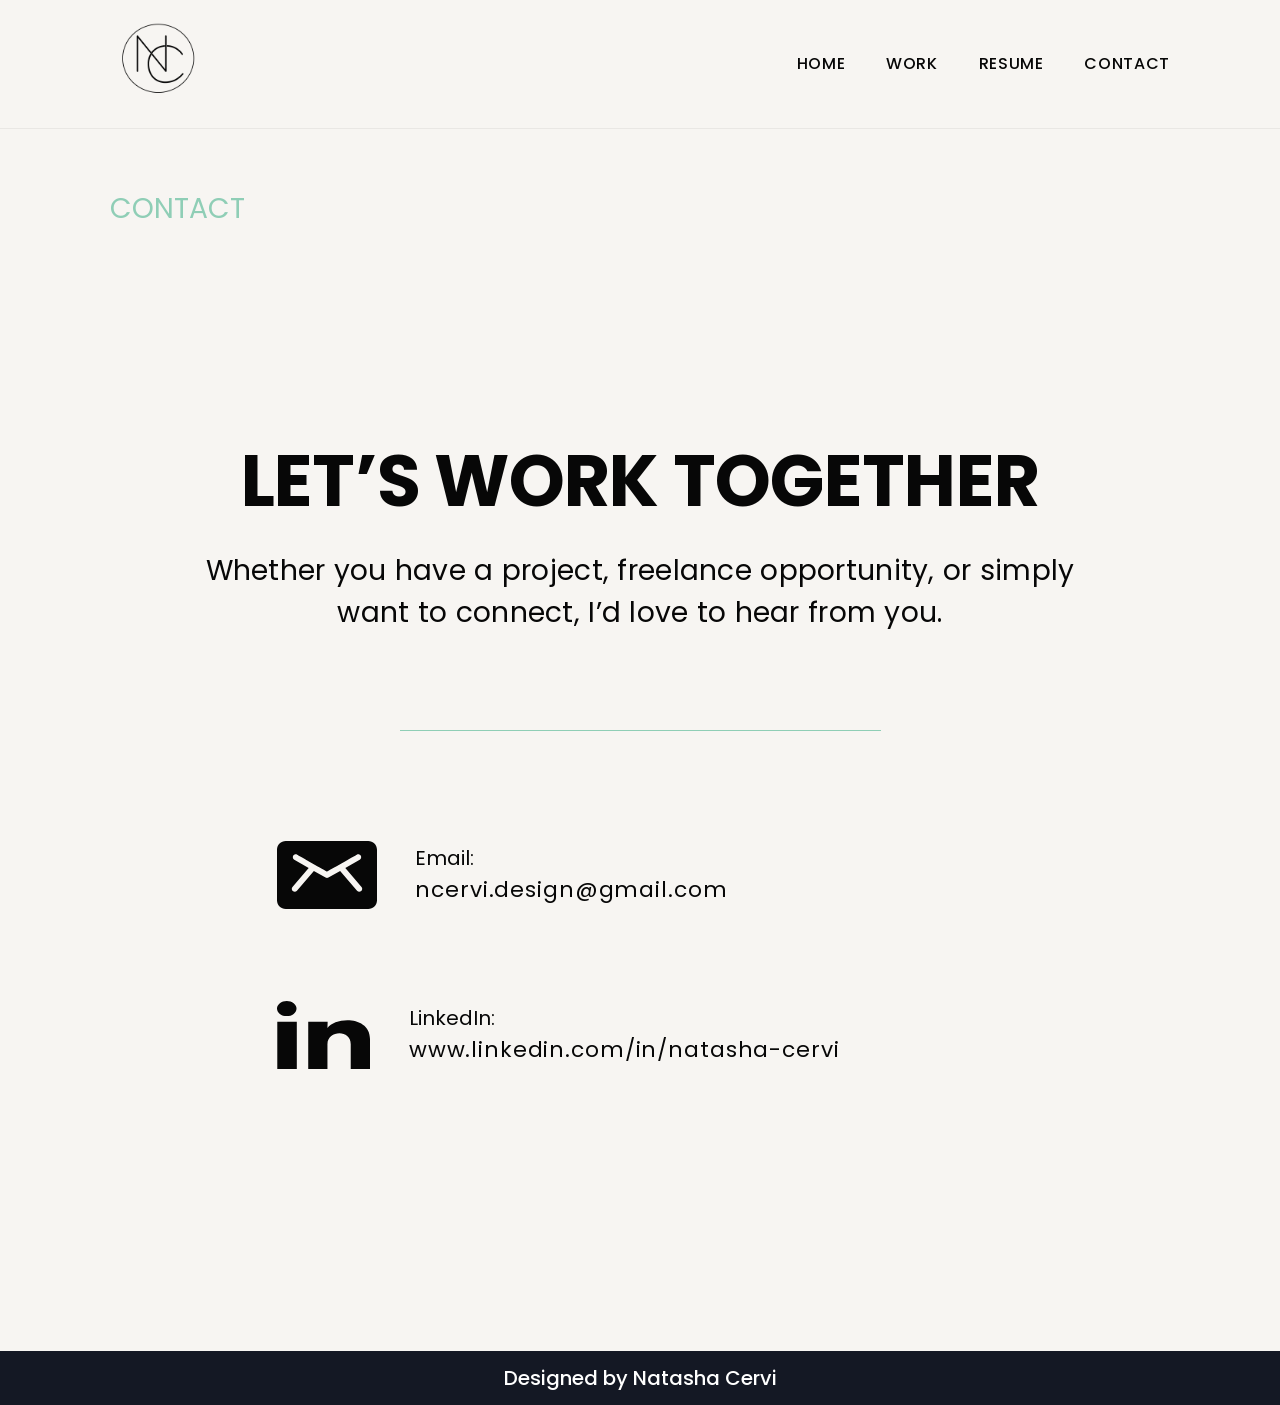
==== portfolio-site/contact.html @ 6b3d6b24 "initial portfolio commit" ====
<!DOCTYPE html>
<html lang="en">
<head>
  <meta charset="UTF-8">
  <meta name="viewport" content="width=device-width, initial-scale=1.0">
  <title>Contact — Natasha Cervi</title>
  <meta name="description" content="Contact Natasha Cervi — whether you have a project, freelance opportunity, or simply want to connect.">
  <link rel="preconnect" href="https://fonts.googleapis.com">
  <link rel="preconnect" href="https://fonts.gstatic.com" crossorigin>
  <link href="https://fonts.googleapis.com/css2?family=Poppins:wght@400;500;600;700&display=swap" rel="stylesheet">
  <link rel="stylesheet" href="css/styles.css">
</head>
<body class="page-contact">

  <header class="site-header">
    <a class="brand" href="index.html" aria-label="Natasha Cervi — Home">
      <img src="assets/logo-transparent.png" alt="Natasha Cervi NC monogram logo" width="123" height="123">
    </a>
    <button class="nav-toggle" type="button" aria-expanded="false" aria-label="Toggle navigation">
      <span></span><span></span><span></span>
    </button>
    <nav class="main-nav" aria-label="Main navigation">
      <a href="index.html">HOME</a>
      <a href="work.html">WORK</a>
      <a href="resume.html">RESUME</a>
      <a href="contact.html" aria-current="page">CONTACT</a>
    </nav>
  </header>

  <main class="container">
    <p class="contact-label">CONTACT</p>

    <h1 class="contact-title">LET’S WORK TOGETHER</h1>

    <p class="contact-blurb">Whether you have a project, freelance opportunity, or simply want to connect, I’d love to hear from you.</p>

    <img class="contact-divider-short" src="assets/divider-contact-short.svg" alt="" width="481" height="1">

    <section class="contact-cards">
      <a class="contact-card" href="mailto:ncervi.design@gmail.com">
        <img class="card-icon icon-email" src="assets/email-block.svg" alt="" width="100" height="68">
        <span>
          <span class="card-label">Email:</span><br>
          <span class="card-value">ncervi.design@gmail.com</span>
        </span>
      </a>

      <a class="contact-card" href="https://www.linkedin.com/in/natasha-cervi" target="_blank" rel="noopener">
        <img class="card-icon icon-linkedin" src="assets/linkedin-footer.svg" alt="" width="93" height="68">
        <span>
          <span class="card-label">LinkedIn:</span><br>
          <span class="card-value">www.linkedin.com/in/natasha-cervi</span>
        </span>
      </a>
    </section>

  </main>

  <footer class="site-footer footer-simple">
    <div class="footer-bar">Designed by Natasha Cervi</div>
  </footer>

  <script src="js/site.js"></script>
</body>
</html>
---- portfolio-site/css/styles.css ----
/* ==========================================================================
   Natasha Cervi — Portfolio
   Design source: Figma "Portfolio-Website" — Wireframes (Desktop frames)
   Target: static HTML/CSS/JS (Squarespace code-injection friendly)
   ========================================================================== */

/* ---- Design tokens (from Figma) ---- */
:root {
  --bg: #f7f5f2;                       /* page background */
  --ink: #070707;                      /* primary text */
  --mint: #8fceb6;                     /* accent */
  --mint-soft: rgba(143, 206, 182, .27); /* skills panel */
  --mint-line: #a2d5c2;                /* footer box border */
  --footer-bg: #f4f4f6;
  --dark-bar: #141824;
  --font-main: 'Poppins', sans-serif;
  --page-max: 1440px;
  --gutter: clamp(24px, 8.6vw, 126px);
}

* { box-sizing: border-box; margin: 0; padding: 0; }

html { scroll-behavior: smooth; }

body {
  background: var(--bg);
  color: var(--ink);
  font-family: var(--font-main);
  -webkit-font-smoothing: antialiased;
  /* Sticky footer: pin the footer to the bottom on short pages */
  display: flex;
  flex-direction: column;
  min-height: 100vh;
  min-height: 100svh; /* small-viewport height where supported */
}

main { flex: 1 0 auto; } /* grows to fill leftover space, pushing footer down */

body.page-home { background: #fff; } /* Home artboard is white in Figma */

img { display: block; max-width: 100%; }
a { color: inherit; text-decoration: none; }
ul { list-style: none; }

.container { max-width: var(--page-max); margin: 0 auto; }

/* ==========================================================================
   Header (all pages) — sticky nav bar
   ========================================================================== */
.site-header {
  position: sticky;
  top: 0;
  z-index: 100;
  display: flex;
  align-items: center;
  justify-content: space-between;
  gap: 24px;
  padding: 16px var(--gutter);
  background: var(--bg);
  border-bottom: 1px solid rgba(7, 7, 7, .06);
}
body.page-home .site-header { background: #fff; }

.brand {
  flex: 0 0 auto;
  width: 96px;
  height: 96px;
}
.brand img { width: 96px; height: 96px; object-fit: contain; }

.main-nav {
  display: flex;
  align-items: center;
  gap: clamp(24px, 3.2vw, 56px);
  font-size: clamp(15px, 1.25vw, 19px);
  font-weight: 500;
  letter-spacing: .04em;
  line-height: 1.2;
}
.main-nav a { transition: color .2s ease; }
.main-nav a:hover { color: var(--mint); }

.nav-toggle {
  display: none;
  background: none;
  border: 0;
  cursor: pointer;
  padding: 10px;
}
.nav-toggle span {
  display: block;
  width: 30px;
  height: 3px;
  background: var(--ink);
  margin: 6px 0;
  transition: transform .25s ease, opacity .25s ease;
}
.nav-open .nav-toggle span:nth-child(1) { transform: translateY(9px) rotate(45deg); }
.nav-open .nav-toggle span:nth-child(2) { opacity: 0; }
.nav-open .nav-toggle span:nth-child(3) { transform: translateY(-9px) rotate(-45deg); }

/* ==========================================================================
   HOME
   ========================================================================== */
.hero {
  display: grid;
  grid-template-columns: minmax(0, 1fr) minmax(0, 566px);
  justify-content: space-between;
  gap: 48px;
  padding: 0 var(--gutter);
  margin-top: clamp(40px, 6.5vw, 96px);
}

.hero-hi {
  font-size: clamp(24px, 2.5vw, 38px);
  font-weight: 400;
  line-height: 1.15;
}

.hero-title {
  font-size: clamp(36px, 4.5vw, 65px);
  font-weight: 600;
  line-height: 1.2;
  margin-top: 16px;
  white-space: nowrap; /* one line across the hero, per Figma (title sits above the photo) */
}

.hero-intro {
  font-size: clamp(20px, 2.3vw, 34px);
  line-height: 1.55;
  max-width: 708px;
  margin-top: clamp(32px, 4vw, 56px);
}

/* Hero photo — Figma "AI headshot 1": 566×580 @ x755 on the 1440 frame */
.hero-photo {
  position: relative;
  width: min(566px, 100%);
  justify-self: end;
  align-self: start;
  margin-right: -7px;                   /* photo overhangs the right gutter, per Figma */
  margin-top: clamp(96px, 23vw, 332px); /* photo top sits ~332px below hero top, per Figma */
}
/* Mint accent panel behind photo — Figma "Rectangle 21": 484×634 @ x858.
   It peeks 27px above and below the photo and 21px to its right,
   while the photo hangs 103px past the panel's left edge. */
.hero-photo::before {
  content: "";
  position: absolute;
  inset: -27px -21px -27px 103px;
  background: rgba(143, 206, 182, .5);
}
.hero-photo img {
  position: relative; /* keeps the photo painted above the mint panel */
  width: 100%;
  height: auto;
  aspect-ratio: 566 / 580;
  object-fit: cover;
}

.home-cta {
  padding: 0 var(--gutter);
  /* breathing room between hero and CTA, per Figma (~289px) */
  margin-top: clamp(160px, 24vw, 288px);
}
.home-cta a {
  display: inline-flex;
  align-items: center;
  gap: 14px;
  font-size: clamp(20px, 2vw, 28px);
  font-weight: 600;
  transition: color .2s ease;
}
.home-cta a:hover { color: var(--mint); }

.divider-line { width: 100%; height: 1px; }
.home-divider {
  padding: 0 var(--gutter) clamp(96px, 10vw, 150px); /* empty space below the line */
  margin-top: 28px;                                   /* line sits just under CTA, per Figma */
}
.home-divider img { width: 100%; }

/* ==========================================================================
   WORK
   ========================================================================== */
.work-title {
  font-size: clamp(36px, 4.2vw, 60px);
  font-weight: 500;
  padding: 0 var(--gutter);
  margin-top: clamp(36px, 4vw, 56px);
}
.work-sub {
  padding: 0 var(--gutter);
  font-size: clamp(19px, 1.9vw, 28px);
  line-height: 1.5;
  max-width: none;
  text-align: center;
  margin-top: 20px;
}

/* Uniform stacked layout: text block on top, image underneath — identical for every project */
.project {
  display: grid;
  grid-template-columns: minmax(0, 1fr);
  justify-items: center;
  gap: clamp(32px, 4vw, 56px);
  padding: 0 var(--gutter);
  margin-top: clamp(72px, 10.5vw, 208px);
}
.project-info,
.project-media { width: min(860px, 100%); }

.project-media img {
  width: 100%;
  height: auto;
  display: block;
  transition: transform .3s ease, box-shadow .3s ease;
}
.project--border .project-media img { border: 1px solid #000; }

/* Case-study image hover: gentle lift + lighter-mint frame + soft glow */
.project-media:hover img {
  transform: translateY(-6px);
  box-shadow: 0 0 0 4px var(--mint-line), 0 18px 40px rgba(143, 206, 182, .45);
}

.project-num { font-size: 24px; }
.project-title {
  font-size: clamp(30px, 3.2vw, 46px);
  font-weight: 700;
  line-height: 1.15;
  margin-top: 8px;
}
.project-tags {
  font-size: clamp(18px, 1.6vw, 24px);
  font-weight: 600;
  margin-top: 10px;
  white-space: nowrap;
}
.project-desc {
  font-size: clamp(18px, 1.7vw, 24px);
  line-height: 1.45;
  margin-top: 24px;
}

.case-link {
  display: inline-flex;
  align-items: center;
  gap: 12px;
  font-size: clamp(18px, 1.7vw, 24px);
  margin-top: 40px;
  margin-left: -12px;
  padding: 8px 12px;
  transition: background .2s ease;
}
.case-link:hover { background: var(--mint-line); } /* lighter mint, matches arrow tone */

.icon-arrow { width: 28px; height: 28px; flex: 0 0 auto; }
/* Figma arrows are corner arrows — rotate to read as ← / → */
.icon-arrow.arrow-left  { transform: rotate(135deg); }
.icon-arrow.arrow-right { transform: rotate(-45deg); }
.case-link:hover .icon-arrow.arrow-left  { transform: rotate(135deg) translateX(-4px); }
.case-link:hover .icon-arrow.arrow-right { transform: rotate(-45deg) translateX(4px); }

/* ==========================================================================
   FOOTER (shared: Work + Contact) — #f4f4f6 band, 2px mint box, dark bar
   ========================================================================== */
.site-footer {
  margin-top: clamp(72px, 8vw, 128px);
  background: var(--footer-bg);
  padding: 10px;
}

.footer-box {
  max-width: 1420px;
  margin: 0 auto;
  border: 2px solid var(--mint-line);
  display: flex;
  align-items: center;
  justify-content: space-between;
  gap: 48px;
  padding: clamp(40px, 5vw, 64px) clamp(32px, 6vw, 88px);
}

.footer-cta h2 {
  font-size: clamp(28px, 3.2vw, 48px);
  font-weight: 600;
  letter-spacing: .06em;
}
.footer-cta p {
  font-size: clamp(15px, 1.25vw, 18px);
  font-weight: 500;
  line-height: 1.5;
  margin-top: 14px;
  max-width: 520px;
}

.footer-side {
  display: flex;
  flex-direction: column;
  align-items: flex-end;
  gap: 20px;
  flex: 0 0 auto;
}
.footer-side .footer-link {
  font-size: clamp(16px, 1.5vw, 22px);
  font-weight: 600;
  transition: color .2s ease;
}
.footer-side .footer-link:hover { color: var(--mint); }

.footer-icons { display: flex; align-items: center; gap: 28px; }
.footer-icons a { display: block; transition: opacity .2s ease; }
.footer-icons a:hover { opacity: .6; }
.footer-icons .icon-linkedin-sm { width: 82px; height: 59.7px; }
.footer-icons .icon-email-sm    { width: 62px; height: 47.1
}
.footer-contact p a { text-decoration: underline; text-underline-offset: 4px; }
.footer-contact .footer-linkedin { width: 62px; height: 42px; }

.footer-bar {
  background: var(--dark-bar);
  color: #fff;
  font-weight: 500;
  font-size: 20px;
  text-align: center;
  height: 54px;
  line-height: 54px;
}

/* Footer variant: black bar only, no mint box */
.site-footer.footer-simple {
  padding: 0;
  background: transparent;
  margin-top: clamp(180px, 18.5vw, 272px); /* ~8 lines below last VIEW CASE STUDY */
}

/* Contact: even more air before the footer so the page breathes */
.page-contact .site-footer.footer-simple { margin-top: clamp(200px, 21vw, 310px); }

/* ==========================================================================
   RESUME
   ========================================================================== */
.resume-head { padding: 0 var(--gutter); margin-top: clamp(56px, 7vw, 104px); }
.resume-head h1 { font-size: clamp(36px, 4.2vw, 60px); font-weight: 500; } /* matches Work page H1 */
.resume-sub {
  font-size: clamp(20px, 2vw, 32px);
  font-weight: 500;
  text-align: center;
  max-width: 1220px;
  margin: 22px auto 0;
}
.resume-intro {
  font-size: clamp(17px, 1.55vw, 22px);
  text-align: center;
  max-width: 1244px;
  margin: 28px auto 0;
  line-height: 1.6;
}

.resume-divider-long {
  width: min(1221px, 100%);
  margin: 64px auto 0;
  display: block;
}

.jobs { padding: 0 var(--gutter); margin-top: clamp(80px, 9vw, 132px); }
.job { max-width: 1141px; }
.job + .job { margin-top: clamp(48px, 4vw, 64px); } /* space below line = space above line */

.job-title { font-size: clamp(22px, 2.2vw, 32px); font-weight: 500; }
.job-title .job-num { font-weight: 400; }
.job-meta { font-size: clamp(16px, 1.7vw, 24px); margin-top: 10px; line-height: 1.5; }
.job-desc {
  font-size: clamp(16px, 1.7vw, 24px);
  line-height: 1.45;
  margin-top: 14px;
  max-width: 1100px;
}

.job-divider {
  width: min(597px, 100%);
  margin: clamp(48px, 4vw, 64px) 0 0;
  border: none;
  border-top: 1px solid #000;
}

.skills {
  width: min(1264px, calc(100% - (var(--gutter) * 2)));
  margin: clamp(96px, 11vw, 168px) auto 0;
  background: transparent;                 /* mint appears on hover only */
  transition: background .3s ease;
  padding: clamp(48px, 4.5vw, 72px) clamp(32px, 4.5vw, 64px);
  display: grid;
  grid-template-columns: repeat(3, auto);   /* columns size to their content */
  justify-content: space-between;
  gap: clamp(28px, 3vw, 44px);
}
.skills:hover { background: var(--mint-soft); }
.skills h2 { font-size: clamp(28px, 2.8vw, 40px); font-weight: 500; margin-bottom: 24px; }
.skills ul { list-style: disc; padding-left: clamp(20px, 1.5vw, 28px); }
.skills li { font-size: clamp(17px, 1.7vw, 25px); line-height: 1.8; white-space: nowrap; }

.edu { padding: 0 var(--gutter); margin-top: clamp(96px, 11vw, 176px); }
.edu h2 { font-size: clamp(28px, 2.9vw, 42px); font-weight: 400; }
.edu-divider { width: min(586px, 100%); margin-top: 24px; display: block; }
.edu-item-divider { width: min(586px, 100%); margin-top: clamp(48px, 4vw, 64px); display: block; }
.edu-item + .edu-item { margin-top: clamp(48px, 4vw, 64px); }
.edu-item h3 { font-size: clamp(24px, 2.5vw, 36px); font-weight: 500; }
.edu-item p { font-size: clamp(20px, 2.2vw, 32px); margin-top: 6px; }

.resume-download {
  max-width: var(--page-max);
  margin: clamp(96px, 8vw, 136px) auto clamp(48px, 4vw, 60px);
  padding: 0 var(--gutter);
  display: flex;
  justify-content: flex-end;
  align-items: center;
  gap: 18px;
  font-size: clamp(24px, 2.5vw, 36px);
}
.resume-download a {
  display: inline-flex;
  align-items: center;
  gap: 18px;
  transition: color .2s ease;
}
.resume-download a:hover { color: var(--mint); }
.resume-download img { width: 56px; height: 56px; }

/* ==========================================================================
   CONTACT
   ========================================================================== */
.contact-label {
  color: var(--mint);
  font-size: clamp(22px, 2.2vw, 32px);
  padding: 0 var(--gutter);
  margin-top: clamp(48px, 4.5vw, 72px);
}

.contact-title {
  font-size: clamp(44px, 5.6vw, 80px);
  font-weight: 700;
  letter-spacing: -0.01em;
  text-align: center;
  line-height: 1.1;
  padding: 0 var(--gutter);
  margin-top: clamp(112px, 16.6vw, 240px);
}

.contact-blurb {
  font-size: clamp(20px, 2.2vw, 32px);
  letter-spacing: .01em;
  text-align: center;
  max-width: min(952px, 100%);
  line-height: 1.5;
  margin: clamp(28px, 2.2vw, 32px) auto 0;
  padding: 0 24px;
}

.contact-divider-short {
  width: min(481px, 60%);
  margin: clamp(72px, 7.5vw, 112px) auto 0;
  display: block;
}

.contact-cards {
  width: min(726px, calc(100% - (var(--gutter) * 2)));
  margin: clamp(72px, 7.5vw, 112px) auto 0;
  display: flex;
  flex-direction: column;
  gap: clamp(56px, 5vw, 72px);
}
.contact-card {
  display: flex;
  align-items: center;
  gap: clamp(24px, 3vw, 40px);
  margin: 0 -16px;                /* bleed out so text/icons don't shift on hover */
  padding: 14px 16px;
  transition: background .2s ease;
}
/* Same mint hover as the Work page case-study links */
.contact-card:hover { background: var(--mint-line); }
.contact-card .card-icon { flex: 0 0 auto; }
.contact-card .icon-email    { width: 100px; height: 68px; }
.contact-card .icon-linkedin { width: 93.4px; height: 68px; }
.contact-card .card-label { font-size: 20px; }
.contact-card .card-value { font-size: clamp(18px, 1.7vw, 24px); letter-spacing: .04em; margin-top: 14px; }

/* Footer: same simple footer as Work (black bar only — .site-footer.footer-simple) */

/* ==========================================================================
   CASE-STUDY CAROUSEL (Work page) — overlay gallery opened from VIEW CASE STUDY
   ========================================================================== */
body.carousel-open { overflow: hidden; } /* lock page scroll while the gallery is open */

.carousel {
  position: fixed;
  inset: 0;
  z-index: 1000;
  display: flex;
  align-items: center;
  justify-content: center;
  padding: clamp(16px, 4vw, 48px);
}
.carousel[hidden] { display: none; }

.carousel-scrim {
  position: absolute;
  inset: 0;
  background: rgba(7, 7, 7, .78);
  cursor: pointer;
}

.carousel-stage {
  position: relative;
  width: min(1100px, 100%);
  max-height: 100%;
  display: flex;
  flex-direction: column;
  gap: 18px;
  background: var(--bg);
  padding: clamp(20px, 3.4vw, 44px) clamp(56px, 6vw, 84px) clamp(18px, 2.4vw, 28px);
}

.carousel-viewport { overflow: hidden; }
.carousel-track {
  display: flex;
  transition: transform .35s ease;
}
.carousel-slide {
  flex: 0 0 100%;
  min-width: 0;
  max-height: 68vh;
  object-fit: contain;
  background: #fff;
}
.carousel-empty {
  padding: clamp(40px, 8vw, 96px) 0;
  text-align: center;
  font-size: clamp(18px, 1.7vw, 24px);
  color: rgba(7, 7, 7, .55);
}

/* Prev / next / close — same mint hover language as the clickable cards */
.carousel-nav,
.carousel-close {
  position: absolute;
  display: flex;
  align-items: center;
  justify-content: center;
  background: #fff;
  border: 1px solid #000;
  cursor: pointer;
  transition: background .2s ease;
}
.carousel-nav:hover,
.carousel-close:hover { background: var(--mint-line); }

.carousel-nav {
  top: 50%;
  transform: translateY(-50%);
  width: 52px;
  height: 52px;
}
.carousel-prev { left: clamp(10px, 1.6vw, 20px); }
.carousel-next { right: clamp(10px, 1.6vw, 20px); }

.carousel-close {
  top: clamp(10px, 1.6vw, 20px);
  right: clamp(10px, 1.6vw, 20px);
  width: 42px;
  height: 42px;
  font-size: 20px;
  line-height: 1;
}

.carousel-caption {
  display: flex;
  align-items: baseline;
  justify-content: space-between;
  gap: 24px;
  font-weight: 600;
}
.carousel-title { font-size: clamp(18px, 1.7vw, 24px); letter-spacing: .04em; }
.carousel-count { font-size: clamp(15px, 1.3vw, 18px); font-weight: 500; color: rgba(7, 7, 7, .6); }

@media (max-width: 700px) {
  .carousel-stage { padding-left: 20px; padding-right: 20px; }
  .carousel-nav { width: 42px; height: 42px; top: auto; bottom: calc(100% + 10px); transform: none; }
  .carousel-prev { left: 20px; }
  .carousel-next { right: 20px; }
  .carousel-close { top: -52px; right: 0; background: transparent; border-color: #fff; color: #fff; }
  .carousel-close:hover { background: rgba(255, 255, 255, .15); }
  .carousel-close svg, .carousel-close { color: #fff; }
}

/* ==========================================================================
   Responsive
   ========================================================================== */
@media (max-width: 1100px) {
  .hero { grid-template-columns: 1fr; }
  .hero-title { white-space: normal; } /* let the title wrap once stacked */
  .hero-photo { margin: 64px auto 0; }  /* stacked: center photo, drop the big Figma offset */
  .skills { grid-template-columns: 1fr; gap: 32px; }
}

@media (max-width: 900px) {
  .nav-toggle { display: block; }
  .hero-photo::before { inset: -18px -12px -18px 56px; } /* scale panel offsets down on small screens */  .main-nav {
    display: none;
    position: absolute;
    top: 100%;
    left: 0;
    right: 0;
    background: var(--bg);
    flex-direction: column;
    gap: 20px;
    padding: 24px var(--gutter) 32px;
    border-bottom: 1px solid rgba(0, 0, 0, .1);
  }
  body.page-home .main-nav { background: #fff; }
  .nav-open .main-nav { display: flex; }
  .site-header { padding-top: 14px; padding-bottom: 14px; }
  .brand, .brand img { width: 64px; height: 64px; }
  .footer-box { flex-direction: column; align-items: flex-start; }
  .footer-side { align-items: flex-start; }
  .footer-icons { gap: 24px; }
}

@media (max-width: 560px) {
  /* Contact: shrink icons and let long addresses wrap cleanly */
  .contact-card { gap: 20px; }
  .contact-card .icon-email    { width: 62px; height: auto; }
  .contact-card .icon-linkedin { width: 58px; height: auto; }
  .contact-card .card-value { word-break: break-word; }
}
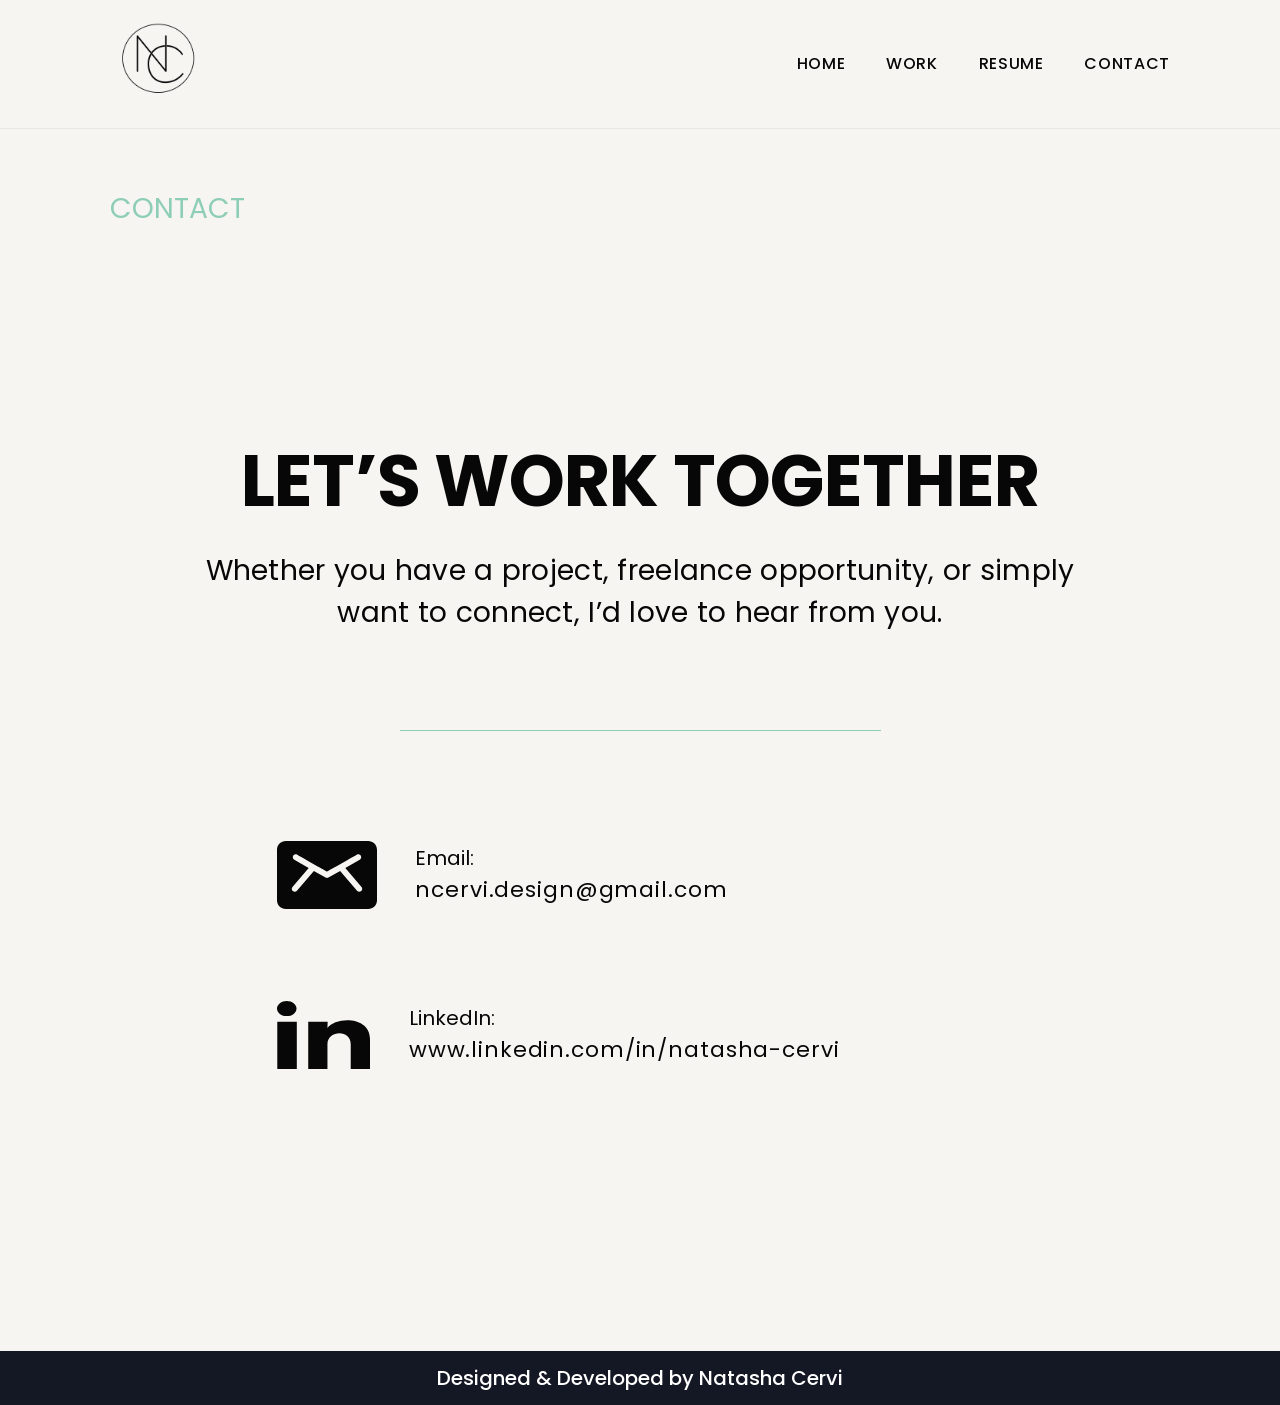
==== commit 1889fec5: "Add Designed & Developed by Natasha Cervi footer to all pages" ====
--- a/portfolio-site/contact.html
+++ b/portfolio-site/contact.html
@@ -57,7 +57,7 @@
   </main>
 
   <footer class="site-footer footer-simple">
-    <div class="footer-bar">Designed by Natasha Cervi</div>
+    <div class="footer-bar">Designed &amp; Developed by Natasha Cervi</div>
   </footer>
 
   <script src="js/site.js"></script>
--- a/portfolio-site/css/styles.css
+++ b/portfolio-site/css/styles.css
@@ -338,6 +338,9 @@
 /* Contact: even more air before the footer so the page breathes */
 .page-contact .site-footer.footer-simple { margin-top: clamp(200px, 21vw, 310px); }
 
+/* Home: divider's bottom padding already provides the pre-footer air */
+.page-home .site-footer.footer-simple { margin-top: 0; }
+
 /* ==========================================================================
    RESUME
    ========================================================================== */
@@ -531,9 +534,18 @@
 .carousel-slide {
   flex: 0 0 100%;
   min-width: 0;
+  display: flex;
+  align-items: center;
+  justify-content: center;
+  background: #fff;
+}
+/* Render images at native size (never upscale) — keeps low-res exports sharp */
+.carousel-slide img {
+  display: block;
+  width: auto;
+  height: auto;
+  max-width: 100%;
   max-height: 68vh;
-  object-fit: contain;
-  background: #fff;
 }
 .carousel-empty {
   padding: clamp(40px, 8vw, 96px) 0;
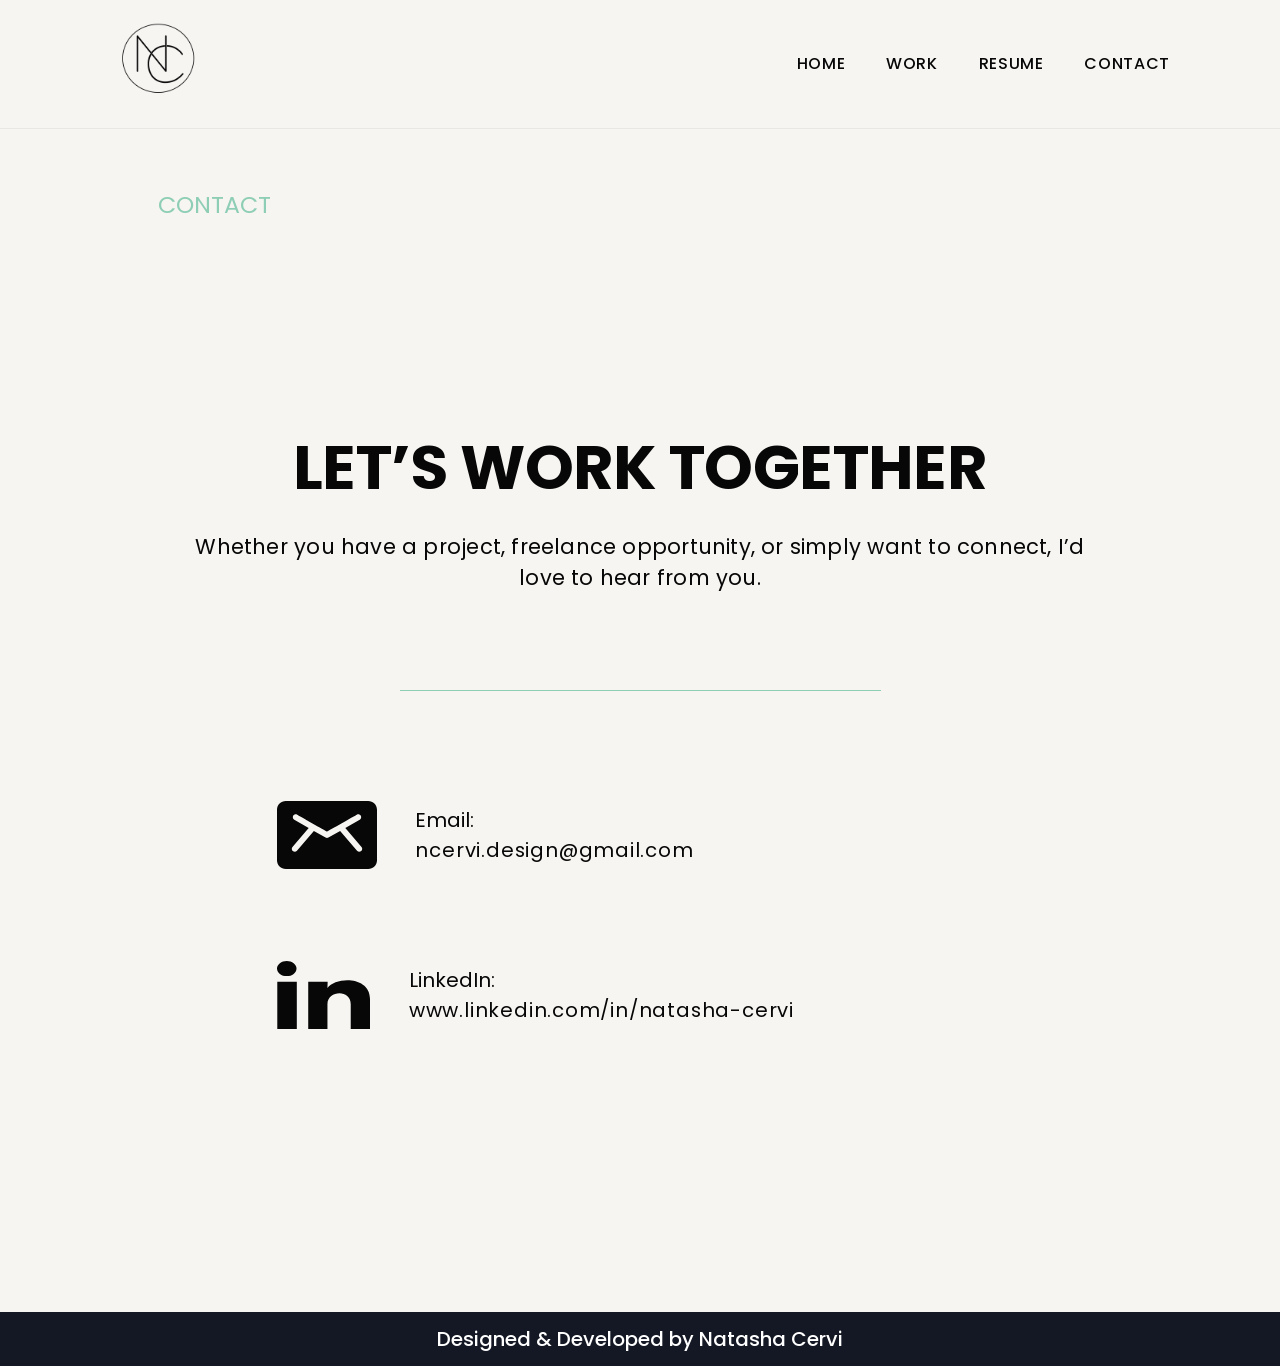
==== commit 440119e8: "Refine desktop typography scale (>=1200px): H1s ~12-15% smaller, intro/body copy 21-24px" ====
--- a/portfolio-site/contact.html
+++ b/portfolio-site/contact.html
@@ -8,7 +8,27 @@
   <link rel="preconnect" href="https://fonts.googleapis.com">
   <link rel="preconnect" href="https://fonts.gstatic.com" crossorigin>
   <link href="https://fonts.googleapis.com/css2?family=Poppins:wght@400;500;600;700&display=swap" rel="stylesheet">
-  <link rel="stylesheet" href="css/styles.css">
+  <link rel="stylesheet" href="css/styles.css?v=5">
+  <!-- Footer credit: inlined so mobile can never receive a stale/cached stylesheet without it -->
+  <style>
+    .footer-bar {
+      background: #141824;
+      color: #fff;
+      font-weight: 500;
+      font-size: clamp(12px, 4vw, 20px);
+      text-align: center;
+      min-height: 54px;
+      display: flex;
+      align-items: center;
+      justify-content: center;
+      justify-content: safe center;
+      padding: 8px 12px;
+      line-height: 1.3;
+      white-space: nowrap;
+      -webkit-text-size-adjust: 100%;
+      text-size-adjust: 100%;
+    }
+  </style>
 </head>
 <body class="page-contact">
 
--- a/portfolio-site/css/styles.css
+++ b/portfolio-site/css/styles.css
@@ -160,8 +160,8 @@
 
 .home-cta {
   padding: 0 var(--gutter);
-  /* breathing room between hero and CTA, per Figma (~289px) */
-  margin-top: clamp(160px, 24vw, 288px);
+  text-align: right;                  /* CTA sits under the hero photo, in line with its right edge */
+  margin-top: clamp(40px, 6vw, 64px); /* snug gap below the hero (mint panel overhang included) */
 }
 .home-cta a {
   display: inline-flex;
@@ -184,25 +184,36 @@
    WORK
    ========================================================================== */
 .work-title {
-  font-size: clamp(36px, 4.2vw, 60px);
-  font-weight: 500;
-  padding: 0 var(--gutter);
-  margin-top: clamp(36px, 4vw, 56px);
+  font-size: clamp(52px, 6vw, 92px); /* clearly dominates project titles */
+  font-weight: 700;
+  letter-spacing: .01em;
+  line-height: 1.05;
+  padding: 0 var(--gutter);
+  margin-top: clamp(40px, 4.5vw, 64px);
 }
 .work-sub {
   padding: 0 var(--gutter);
   font-size: clamp(19px, 1.9vw, 28px);
   line-height: 1.5;
-  max-width: none;
-  text-align: center;
+  max-width: min(920px, 100%);
+  text-align: left; /* header reads as one left-aligned block with the H1 */
   margin-top: 20px;
 }
+/* Hairline closing the header block — echoes the home-page divider */
+.work-rule {
+  width: calc(100% - (var(--gutter) * 2));
+  margin: clamp(32px, 4vw, 56px) auto 0;
+  border: none;
+  border-top: 1px solid #000;
+}
+/* First project sits close under the header; later projects keep the big break */
+.project:first-of-type { margin-top: clamp(48px, 6vw, 88px); }
 
 /* Uniform stacked layout: text block on top, image underneath — identical for every project */
 .project {
   display: grid;
   grid-template-columns: minmax(0, 1fr);
-  justify-items: center;
+  justify-items: start; /* left edge of every project lines up with SELECTED WORK */
   gap: clamp(32px, 4vw, 56px);
   padding: 0 var(--gutter);
   margin-top: clamp(72px, 10.5vw, 208px);
@@ -218,18 +229,35 @@
 }
 .project--border .project-media img { border: 1px solid #000; }
 
-/* Case-study image hover: gentle lift + lighter-mint frame + soft glow */
-.project-media:hover img {
+/* Hero images open the case-study carousel too — show they're clickable */
+.project-media[data-carousel] { cursor: pointer; }
+
+/* Case-study image hover: gentle lift + lighter-mint frame + soft glow
+   (same treatment on keyboard focus) */
+.project-media:hover img,
+.project-media[data-carousel]:focus-visible img {
   transform: translateY(-6px);
   box-shadow: 0 0 0 4px var(--mint-line), 0 18px 40px rgba(143, 206, 182, .45);
 }
-
-.project-num { font-size: 24px; }
+.project-media[data-carousel]:focus-visible {
+  outline: 3px solid var(--mint-line);
+  outline-offset: 6px;
+}
+
+/* Number + title share one baseline-aligned line: "01. BEE & BLOSSOM" */
+.project-heading {
+  display: flex;
+  align-items: baseline;
+  gap: 14px;
+}
+.project-num {
+  font-size: clamp(22px, 2.38vw, 34px); /* ~85% of the title — same size optically, not literally */
+  font-weight: 400;                   /* lighter than the title's 600 */
+}
 .project-title {
-  font-size: clamp(30px, 3.2vw, 46px);
-  font-weight: 700;
+  font-size: clamp(26px, 2.8vw, 40px); /* smaller + lighter than the H1 so SELECTED WORK leads */
+  font-weight: 600;
   line-height: 1.15;
-  margin-top: 8px;
 }
 .project-tags {
   font-size: clamp(18px, 1.6vw, 24px);
@@ -241,6 +269,23 @@
   font-size: clamp(18px, 1.7vw, 24px);
   line-height: 1.45;
   margin-top: 24px;
+}
+
+/* Small project details (role / tools / focus) under the description */
+.project-meta {
+  display: grid;
+  gap: 14px;
+  margin-top: 28px;
+  font-size: clamp(13px, 1.2vw, 16px);
+  line-height: 1.5;
+}
+.project-meta dt {
+  font-weight: 700;
+  letter-spacing: .08em;
+}
+.project-meta dd {
+  margin: 2px 0 0;
+  font-weight: 500;
 }
 
 .case-link {
@@ -263,6 +308,137 @@
 .case-link:hover .icon-arrow.arrow-right { transform: rotate(-45deg) translateX(4px); }
 
 /* ==========================================================================
+   MORE OF MY WORK — auto-scrolling gallery (bottom of Work page)
+   ========================================================================== */
+.more-work { margin-top: clamp(96px, 12vw, 176px); }
+.more-work-title {
+  font-size: clamp(28px, 3vw, 44px);
+  font-weight: 500;
+  text-align: center;
+  padding: 0 var(--gutter);
+}
+.more-work-sub {
+  text-align: center;
+  padding: 0 var(--gutter);
+  font-size: clamp(16px, 1.5vw, 22px);
+  margin-top: 12px;
+}
+.more-work-strip {
+  overflow: hidden;
+  padding: 32px 0 8px;
+}
+.more-work-track {
+  display: flex;
+  width: max-content;
+  animation: more-work-scroll 60s linear infinite;
+}
+/* Pause the scroll on hover/focus so the mint captions are readable */
+.more-work-strip:hover .more-work-track,
+.more-work-strip:focus-within .more-work-track { animation-play-state: paused; }
+.more-work-set {
+  display: flex;
+  gap: 20px;
+  padding-right: 20px; /* matches the gap so the -50% loop lands seamlessly */
+}
+@keyframes more-work-scroll {
+  from { transform: translateX(0); }
+  to { transform: translateX(-50%); }
+}
+/* Reduced motion: stop the auto-scroll and restore manual swiping */
+@media (prefers-reduced-motion: reduce) {
+  .more-work-track { animation: none; }
+  .more-work-strip {
+    overflow-x: auto;
+    -webkit-overflow-scrolling: touch;
+  }
+}
+.more-work-item {
+  position: relative;
+  flex: 0 0 auto;
+  border: 1px solid #000;
+  margin: 0;
+}
+.more-work-item img {
+  display: block;
+  height: clamp(180px, 24vw, 280px);
+  width: auto;
+}
+/* Hover (desktop) / focus (mobile tap): mint overlay + centered title */
+.more-work-item figcaption {
+  position: absolute;
+  inset: 0;
+  display: flex;
+  align-items: center;
+  justify-content: center;
+  text-align: center;
+  background: rgba(143, 206, 182, .88);
+  color: var(--ink);
+  font-weight: 600;
+  font-size: clamp(15px, 1.4vw, 20px);
+  padding: 12px;
+  opacity: 0;
+  transition: opacity .25s ease;
+}
+.more-work-item:hover figcaption,
+.more-work-item:focus-visible figcaption { opacity: 1; }
+
+/* Mobile: the auto-scroll marquee becomes a one-picture carousel — an arrow on
+   each side of the picture (js/gallery.js); tapping the picture or an arrow
+   pages to the next image. Desktop keeps the seamless auto-scroll. */
+.more-work-frame { position: relative; }
+.gallery-nav {
+  display: none; /* desktop keeps the auto-scrolling marquee */
+  position: absolute;
+  top: 50%;
+  transform: translateY(-50%);
+  z-index: 2;
+  width: 48px;
+  height: 48px;
+  padding: 10px;
+  align-items: center;
+  justify-content: center;
+  background: transparent;
+  border: 0;
+  cursor: pointer;
+}
+.gallery-prev { left: 2px; }
+.gallery-next { right: 2px; }
+.gallery-nav:hover .icon-arrow.arrow-left  { transform: rotate(135deg) translateX(-4px); }
+.gallery-nav:hover .icon-arrow.arrow-right { transform: rotate(-45deg) translateX(4px); }
+
+@media (max-width: 700px) {
+  .gallery-nav { display: flex; }
+  .more-work-strip {
+    overflow-x: auto;
+    scroll-snap-type: x mandatory;
+    -webkit-overflow-scrolling: touch;
+    scrollbar-width: none;
+    padding-top: 8px;
+  }
+  .more-work-strip::-webkit-scrollbar { display: none; }
+  .more-work-track { animation: none; width: auto; } /* items size to the strip, not max-content */
+  .more-work-set { gap: 0; padding-right: 0; }
+  .more-work-set[aria-hidden="true"] { display: none; } /* no loop needed when paging */
+  .more-work-item {
+    flex: 0 0 100%;
+    scroll-snap-align: center;
+    scroll-snap-stop: always;
+    border: 0;                    /* frame moves to the img so it hugs the picture */
+    display: flex;
+    justify-content: center;
+    -webkit-touch-callout: none;
+  }
+  .more-work-item img {
+    height: clamp(220px, 46vw, 320px);
+    width: auto;
+    max-width: calc(100% - 96px); /* stay clear of the side arrows */
+    border: 1px solid #000;
+    -webkit-user-drag: none;
+  }
+  .more-work-item figcaption { display: none; } /* tap = next picture */
+}
+
+/* ==========================================================================
    FOOTER (shared: Work + Contact) — #f4f4f6 band, 2px mint box, dark bar
    ========================================================================== */
 .site-footer {
@@ -322,10 +498,18 @@
   background: var(--dark-bar);
   color: #fff;
   font-weight: 500;
-  font-size: 20px;
+  font-size: clamp(12px, 4vw, 20px); /* scales down on phones so the credit always fits one line */
   text-align: center;
-  height: 54px;
-  line-height: 54px;
+  min-height: 54px;             /* grows instead of clipping if text ever wraps */
+  display: flex;
+  align-items: center;
+  justify-content: center;
+  justify-content: safe center; /* if it ever overflows, keep the start visible instead of clipping both ends */
+  padding: 8px 12px;
+  line-height: 1.3;
+  white-space: nowrap;          /* hard guarantee: "Cervi" can never drop to its own line */
+  -webkit-text-size-adjust: 100%; /* stop iOS Safari from inflating the font */
+  text-size-adjust: 100%;
 }
 
 /* Footer variant: black bar only, no mint box */
@@ -344,11 +528,17 @@
 /* ==========================================================================
    RESUME
    ========================================================================== */
-.resume-head { padding: 0 var(--gutter); margin-top: clamp(56px, 7vw, 104px); }
-.resume-head h1 { font-size: clamp(36px, 4.2vw, 60px); font-weight: 500; } /* matches Work page H1 */
+.resume-head { padding: 0 var(--gutter); margin-top: clamp(40px, 4.5vw, 64px); text-align: center; }
+.resume-head h1 {
+  font-size: clamp(48px, 5.4vw, 76px); /* same dominant hierarchy as Work's SELECTED WORK */
+  font-weight: 700;
+  letter-spacing: .01em;
+  line-height: 1.05;
+  text-wrap: balance; /* wraps evenly if it ever breaks to two lines */
+}
 .resume-sub {
   font-size: clamp(20px, 2vw, 32px);
-  font-weight: 500;
+  font-weight: 600;
   text-align: center;
   max-width: 1220px;
   margin: 22px auto 0;
@@ -367,13 +557,28 @@
   display: block;
 }
 
-.jobs { padding: 0 var(--gutter); margin-top: clamp(80px, 9vw, 132px); }
-.job { max-width: 1141px; }
-.job + .job { margin-top: clamp(48px, 4vw, 64px); } /* space below line = space above line */
+.jobs {
+  padding: 0 var(--gutter);
+  margin-top: clamp(80px, 9vw, 132px);
+  display: grid;
+  grid-template-columns: repeat(2, minmax(0, 1fr)); /* 2×2 experience grid */
+  column-gap: clamp(40px, 5vw, 88px);
+  row-gap: clamp(48px, 5vw, 72px);
+}
 
 .job-title { font-size: clamp(22px, 2.2vw, 32px); font-weight: 500; }
 .job-title .job-num { font-weight: 400; }
-.job-meta { font-size: clamp(16px, 1.7vw, 24px); margin-top: 10px; line-height: 1.5; }
+.job-meta {
+  font-size: clamp(16px, 1.7vw, 24px);
+  font-weight: 600;
+  margin-top: 10px;
+  line-height: 1.5;
+}
+.job-tags {
+  font-size: clamp(14px, 1.4vw, 20px);
+  font-weight: 400;
+  margin-top: 6px;
+}
 .job-desc {
   font-size: clamp(16px, 1.7vw, 24px);
   line-height: 1.45;
@@ -381,16 +586,16 @@
   max-width: 1100px;
 }
 
-.job-divider {
-  width: min(597px, 100%);
-  margin: clamp(48px, 4vw, 64px) 0 0;
-  border: none;
-  border-top: 1px solid #000;
-}
-
+/* Section heading above the skills panel — matches EDUCATION's style */
+.skills-title {
+  font-size: clamp(28px, 2.9vw, 42px);
+  font-weight: 400;
+  padding: 0 var(--gutter);
+  margin-top: clamp(96px, 11vw, 168px);
+}
 .skills {
   width: min(1264px, calc(100% - (var(--gutter) * 2)));
-  margin: clamp(96px, 11vw, 168px) auto 0;
+  margin: clamp(32px, 4vw, 48px) auto 0;
   background: transparent;                 /* mint appears on hover only */
   transition: background .3s ease;
   padding: clamp(48px, 4.5vw, 72px) clamp(32px, 4.5vw, 64px);
@@ -547,6 +752,33 @@
   max-width: 100%;
   max-height: 68vh;
 }
+
+/* Per-slide explainer caption under the picture */
+.carousel-slide--caption {
+  flex-direction: column;
+  gap: 14px;
+}
+.carousel-slide--caption img { max-height: 56vh; } /* leave room for the caption */
+.slide-caption {
+  max-width: 62ch;
+  padding: 0 16px 6px;
+  text-align: center;
+}
+.slide-caption-label {
+  font-size: clamp(12px, 1.1vw, 14px);
+  font-weight: 700;
+  letter-spacing: .08em;
+}
+.slide-caption-title {
+  font-size: clamp(16px, 1.5vw, 20px);
+  font-weight: 600;
+  margin-top: 4px;
+}
+.slide-caption-text {
+  font-size: clamp(13px, 1.2vw, 16px);
+  line-height: 1.5;
+  margin-top: 8px;
+}
 .carousel-empty {
   padding: clamp(40px, 8vw, 96px) 0;
   text-align: center;
@@ -554,8 +786,7 @@
   color: rgba(7, 7, 7, .55);
 }
 
-/* Prev / next / close — same mint hover language as the clickable cards */
-.carousel-nav,
+/* Close — boxed ✕, matches the clickable-card language */
 .carousel-close {
   position: absolute;
   display: flex;
@@ -566,15 +797,27 @@
   cursor: pointer;
   transition: background .2s ease;
 }
-.carousel-nav:hover,
 .carousel-close:hover { background: var(--mint-line); }
 
+/* Prev / next — the SAME thin mint corner arrow used next to VIEW CASE STUDY
+   (the imgs carry .icon-arrow .arrow-left/.arrow-right so they rotate to read
+   ← / →). Plain borderless hit-areas — no white square behind them. */
 .carousel-nav {
+  position: absolute;
+  display: flex;
+  align-items: center;
+  justify-content: center;
+  background: transparent;
+  border: 0;
+  padding: 12px;
+  cursor: pointer;
   top: 50%;
   transform: translateY(-50%);
   width: 52px;
   height: 52px;
 }
+.carousel-nav:hover .icon-arrow.arrow-left  { transform: rotate(135deg) translateX(-4px); }
+.carousel-nav:hover .icon-arrow.arrow-right { transform: rotate(-45deg) translateX(4px); }
 .carousel-prev { left: clamp(10px, 1.6vw, 20px); }
 .carousel-next { right: clamp(10px, 1.6vw, 20px); }
 
@@ -599,12 +842,31 @@
 
 @media (max-width: 700px) {
   .carousel-stage { padding-left: 20px; padding-right: 20px; }
-  .carousel-nav { width: 42px; height: 42px; top: auto; bottom: calc(100% + 10px); transform: none; }
-  .carousel-prev { left: 20px; }
-  .carousel-next { right: 20px; }
+  /* Arrows flank the caption bar at the bottom of the picture, vertically
+     centered on the title line (mobile users can also swipe the image) */
+  .carousel-nav { width: 44px; height: 44px; padding: 8px; top: auto; bottom: 24px; transform: none; }
+  .carousel-prev { left: 4px; }
+  .carousel-next { right: 4px; }
+  /* Title on one line, page count on its own line beneath — always in line */
+  .carousel-caption {
+    flex-direction: column;
+    align-items: center;
+    gap: 2px;
+    padding-left: 56px;
+    padding-right: 56px;
+  }
+  .carousel-title {
+    font-size: 15px;
+    white-space: nowrap;
+    max-width: 100%;
+    overflow: hidden;
+    text-overflow: ellipsis;
+  }
+  .carousel-count { font-size: 13px; }
   .carousel-close { top: -52px; right: 0; background: transparent; border-color: #fff; color: #fff; }
   .carousel-close:hover { background: rgba(255, 255, 255, .15); }
-  .carousel-close svg, .carousel-close { color: #fff; }
+  .carousel-slide--caption img { max-height: 48vh; }
+  .slide-caption { padding: 0 4px 4px; }
 }
 
 /* ==========================================================================
@@ -619,6 +881,7 @@
 
 @media (max-width: 900px) {
   .nav-toggle { display: block; }
+  .jobs { grid-template-columns: 1fr; } /* experience grid stacks on smaller screens */
   .hero-photo::before { inset: -18px -12px -18px 56px; } /* scale panel offsets down on small screens */  .main-nav {
     display: none;
     position: absolute;
@@ -641,9 +904,78 @@
 }
 
 @media (max-width: 560px) {
-  /* Contact: shrink icons and let long addresses wrap cleanly */
-  .contact-card { gap: 20px; }
+  /* H1 stays on ONE line here — the big clamp() min would wrap "SELECTED WORK" on phones */
+  .work-title { font-size: clamp(30px, 8.6vw, 44px); }
+  /* Contact on phones: stack the icon over ONE centered line. The addresses
+     are too long to sit beside an icon, so they get the card's full width and
+     scale with the viewport — they can never wrap mid-word again. */
+  .contact-card {
+    flex-direction: column;
+    align-items: center;          /* fallback */
+    align-items: safe center;     /* if a tiny screen ever overflows, keep the start visible */
+    gap: 18px;
+    margin: 0;                    /* drop the hover bleed so centering is true */
+    padding: 14px 8px;
+    text-align: center;
+  }
   .contact-card .icon-email    { width: 62px; height: auto; }
   .contact-card .icon-linkedin { width: 58px; height: auto; }
-  .contact-card .card-value { word-break: break-word; }
-}
+  .contact-card .card-label { font-size: 16px; }
+  .contact-card .card-value {
+    display: block;
+    font-size: clamp(13px, 4.2vw, 18px); /* ~16px on a 390px phone — one line, fits */
+    letter-spacing: 0;
+    white-space: nowrap;          /* hard guarantee: no mid-letter line breaks */
+    margin-top: 10px;
+  }
+}
+
+/* ==========================================================================
+   DESKTOP TYPOGRAPHY SCALE (≥1200px) — 2026-09-21
+   Refined, slightly smaller type at 100% zoom. Layout, spacing, images and
+   hierarchy ratios are untouched; below 1200px every size above still applies.
+   H1s ~12–15% smaller; large intro/body copy lands in the 21–24px range.
+   ========================================================================== */
+@media (min-width: 1200px) {
+  /* Home */
+  .hero-hi      { font-size: clamp(24px, 1.85vw, 27px); }
+  .hero-title   { font-size: clamp(36px, 4vw, 56px); }
+  .hero-intro   { font-size: clamp(20px, 1.5vw, 23px); }
+  .home-cta a   { font-size: clamp(20px, 1.65vw, 24px); }
+
+  /* Work */
+  .work-title     { font-size: clamp(52px, 5.3vw, 78px); }
+  .work-sub       { font-size: clamp(19px, 1.6vw, 23px); }
+  .project-num    { font-size: clamp(22px, 2.15vw, 30px); }
+  .project-title  { font-size: clamp(26px, 2.5vw, 35px); }
+  .project-tags   { font-size: clamp(18px, 1.45vw, 21px); }
+  .project-desc   { font-size: clamp(18px, 1.55vw, 22px); }
+  .case-link      { font-size: clamp(18px, 1.55vw, 22px); }
+  .more-work-title{ font-size: clamp(28px, 2.6vw, 38px); }
+  .more-work-sub  { font-size: clamp(16px, 1.4vw, 20px); }
+
+  /* Resume */
+  .resume-head h1  { font-size: clamp(48px, 4.6vw, 66px); }
+  .resume-sub      { font-size: clamp(20px, 1.65vw, 24px); line-height: 1.5; }
+  .job-title       { font-size: clamp(22px, 1.95vw, 28px); }
+  .job-meta        { font-size: clamp(16px, 1.5vw, 22px); }
+  .job-tags        { font-size: clamp(14px, 1.35vw, 19px); }
+  .job-desc        { font-size: clamp(16px, 1.55vw, 22px); }
+  .skills-title    { font-size: clamp(28px, 2.5vw, 36px); }
+  .skills h2       { font-size: clamp(28px, 2.4vw, 34px); }
+  .skills li       { font-size: clamp(17px, 1.55vw, 22px); }
+  .edu h2          { font-size: clamp(28px, 2.5vw, 36px); }
+  .edu-item h3     { font-size: clamp(24px, 2.15vw, 31px); }
+  .edu-item p      { font-size: clamp(20px, 1.65vw, 24px); }
+  .resume-download { font-size: clamp(24px, 2.1vw, 30px); }
+
+  /* Contact */
+  .contact-label            { font-size: clamp(22px, 1.85vw, 27px); }
+  .contact-title            { font-size: clamp(44px, 4.85vw, 70px); }
+  .contact-blurb            { font-size: clamp(20px, 1.65vw, 24px); }
+  .contact-card .card-value { font-size: clamp(18px, 1.55vw, 22px); }
+
+  /* Footer (mint-box pages) */
+  .footer-cta h2            { font-size: clamp(28px, 2.8vw, 42px); }
+  .footer-side .footer-link { font-size: clamp(16px, 1.4vw, 20px); }
+}
